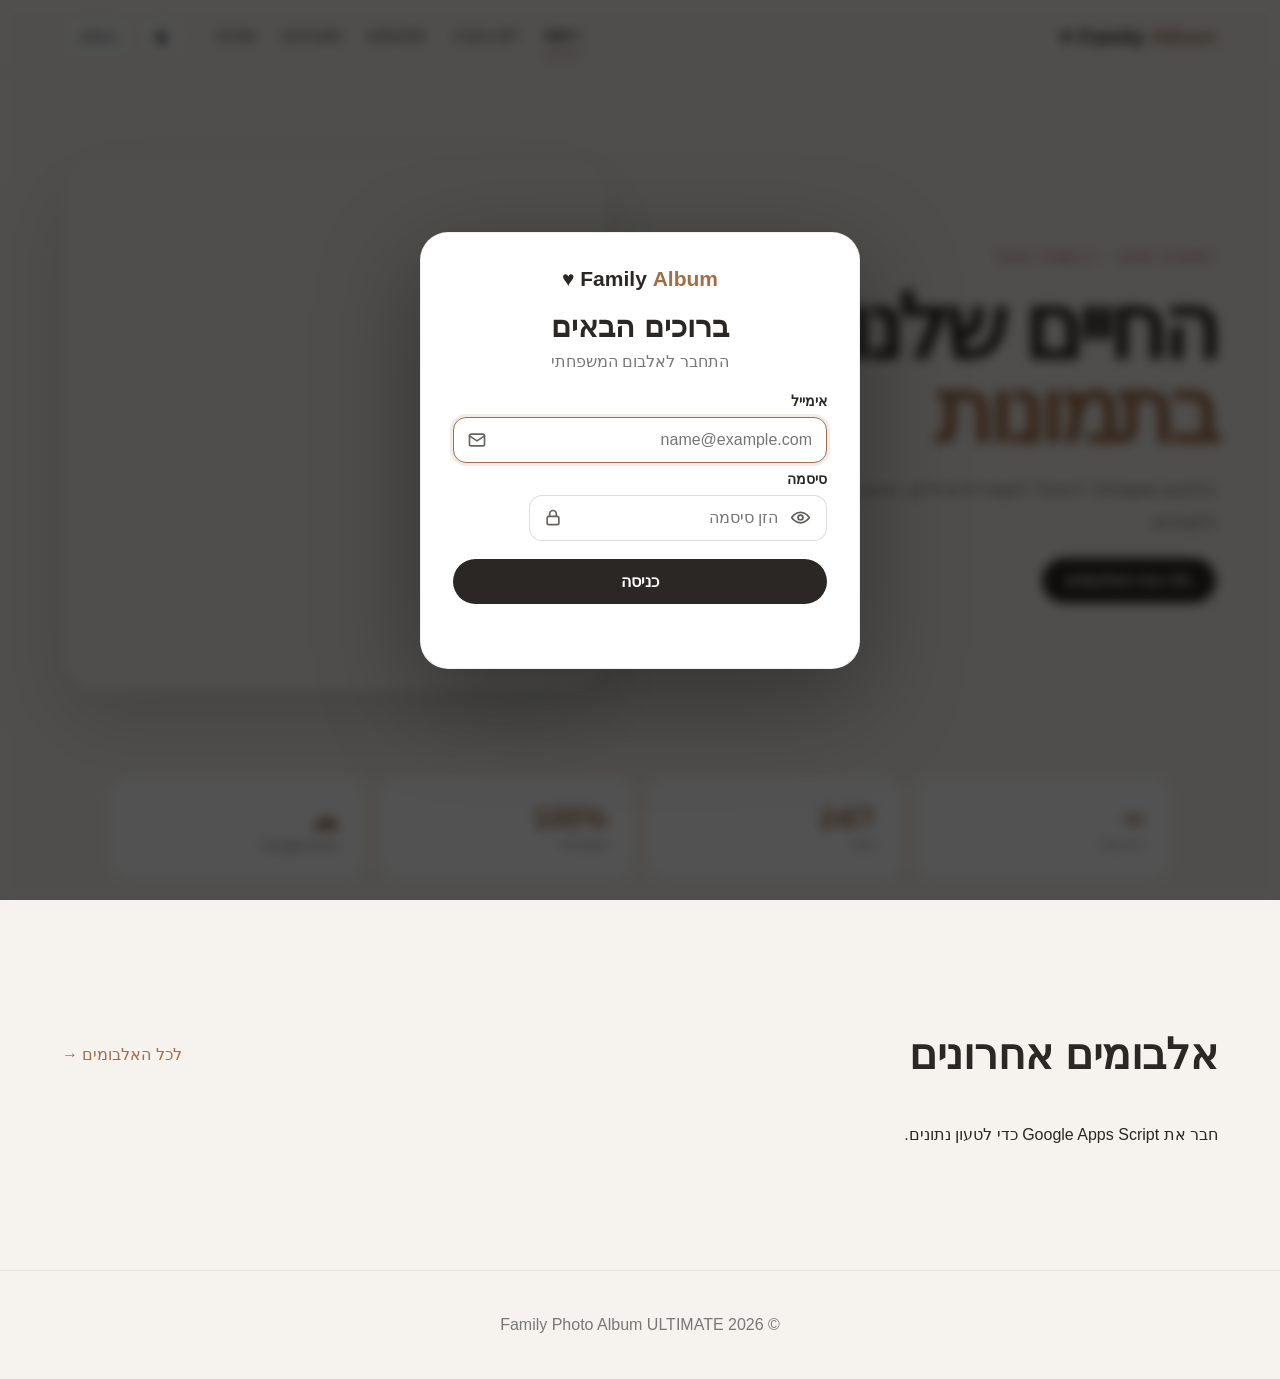
==== about.html @ aa988683 "Initial commit" ====
<!doctype html>
<html lang="he" dir="rtl">

<head>
    <meta charset="utf-8">
    <meta name="viewport" content="width=device-width,initial-scale=1">
    <title>אודות</title>
    <link rel="stylesheet" href="css/main.css">
    <script src="js/config.js"></script>
    <script src="js/utils.js"></script>
    <script src="js/theme.js"></script>
    <link rel="stylesheet" href="css/session-manager.css">
</head>

<body>
    <header class="top"><a class="brand" href="index.html">Family <b>Album</b> ♥</a>
        <nav id="nav"></nav><button onclick="toggleTheme()">◐</button>
    </header>
    <main>
        <section class="about-hero"><span class="eyebrow">OUR STORY</span>
            <h1>הסיפור המשפחתי<br><em>שלנו</em></h1>
            <p>מקום אחד שבו הרגעים הגדולים והקטנים של המשפחה נשמרים, מתעדים את הדרך שלנו ומחזירים אותנו בכל פעם מחדש לרגעים היפים.</p>
        </section>
        <section class="section story">
            <div class="about-image"></div>
            <div>
                <h2>יותר מאלבום תמונות</h2>
                <p>האלבום המשפחתי נולד מתוך רצון פשוט: לשמור את הרגעים שאסור לנו לשכוח.</p>
                <p>חגים, ימי הולדת, טיולים, מפגשים, אירועים ורגעים קטנים מהיום־יום — כולם הופכים לחלק מסיפור אחד גדול.</p>
                <p>עם השנים התמונות מצטברות, הילדים גדלים, המקומות משתנים, אבל הזיכרונות נשארים.</p>
                <blockquote>“תמונה אחת יכולה להחזיר אותנו לרגע שלם.”</blockquote>
            </div>
        </section>
        <section class="section privacy">
            <div class="lock">🔒</div>
           <h2>האלבום המשפחתי הוא פרטי</h2>
            <p>
              התמונות והתכנים מיועדים לבני המשפחה ולמוזמנים בלבד. הפרטיות של בני המשפחה חשובה לנו,
              ולכן הגישה לאלבום יכולה להיות מוגבלת למשתמשים מורשים בלבד.
            </p>
        </div>
        </section>
    </main>
    <footer>© 2026 אלבום תמונות משפחתי</footer>
    <script src="js/layout.js"></script>
    <script>
        mountLayout("about")
    </script>
    <script src="js/session-manager.js"></script>
</body>

</html>
---- css/main.css ----
* {
    box-sizing: border-box
}

html {
    font-family: Segoe UI, Arial, sans-serif;
    background: #f6f3ef;
    color: #2a2724;
    scroll-behavior: smooth
}

body {
    margin: 0;
    min-height: 100vh
}

a {
    text-decoration: none;
    color: inherit
}

button,
input,
textarea,
select {
    font: inherit
}

button {
    cursor: pointer
}

.top {
    height: 74px;
    position: sticky;
    top: 0;
    z-index: 50;
    display: flex;
    align-items: center;
    gap: 30px;
    padding: 0 5%;
    background: #f6f3eff0;
    backdrop-filter: blur(16px);
    border-bottom: 1px solid #00000012
}

.brand {
    font-size: 21px;
    font-weight: 900;
    margin-left: auto
}

.brand b,
em,
.eyebrow,
.heading>a {
    color: #a16e48;
    font-style: normal
}

.top nav {
    display: flex;
    gap: 22px
}

.top nav a {
    padding: 8px 2px
}

.top nav a.active {
    font-weight: 800;
    border-bottom: 2px solid #a16e48
}

.actions {
    display: flex;
    align-items: center;
    gap: 9px
}

.actions button,
.pill {
    border: 1px solid #0002;
    background: #fff9;
    border-radius: 22px;
    padding: 8px 14px
}

.hero {
    max-width: 1200px;
    margin: auto;
    min-height: 78vh;
    padding: 70px 24px;
    display: grid;
    grid-template-columns: 1fr 1fr;
    gap: 70px;
    align-items: center
}

.eyebrow {
    font-size: 12px;
    font-weight: 900;
    letter-spacing: 3px
}

.hero h1,
.about-hero h1 {
    font-size: clamp(52px, 7vw, 94px);
    line-height: .94;
    letter-spacing: -5px;
    margin: 20px 0
}

.hero p {
    font-size: 19px;
    color: #777;
    max-width: 570px;
    line-height: 1.7
}

.btn {
    display: inline-block;
    border: 0;
    border-radius: 30px;
    background: #2a2724;
    color: white;
    padding: 13px 24px;
    font-weight: 800
}

.hero-image,
.about-image {
    border-radius: 34px;
    min-height: 530px;
    background: url('https://images.unsplash.com/photo-1511895426328-dc8714191300?auto=format&fit=crop&w=1200&q=85') center/cover;
    box-shadow: 0 30px 80px #0002
}

.stats {
    max-width: 1100px;
    margin: auto;
    padding: 0 20px 80px;
    display: grid;
    grid-template-columns: repeat(4, 1fr);
    gap: 14px
}

.stats div,
.metric,
.panel {
    background: #fff;
    border: 1px solid #0001;
    border-radius: 22px;
    padding: 25px
}

.stats strong {
    display: block;
    font-size: 29px;
    color: #a16e48
}

.stats small {
    color: #777
}

.section {
    max-width: 1200px;
    margin: auto;
    padding: 70px 22px
}

.heading {
    display: flex;
    align-items: center;
    justify-content: space-between;
    gap: 20px;
    margin-bottom: 30px
}

.heading h1,
.heading h2 {
    margin: 0;
    font-size: 42px
}

.heading p {
    color: #777
}

.search {
    min-width: 260px;
    padding: 13px 16px;
    border: 1px solid #0002;
    border-radius: 15px;
    background: #fff
}

.cards {
    display: grid;
    grid-template-columns: repeat(3, 1fr);
    gap: 20px
}

.card {
    background: #fff;
    border: 1px solid #0001;
    border-radius: 24px;
    overflow: hidden;
    box-shadow: 0 15px 40px #00000010;
    transition: .25s
}

.card:hover {
    transform: translateY(-5px)
}

.cover {
    height: 250px;
    background: center/cover url('https://images.unsplash.com/photo-1472162072942-cd5147eb3902?auto=format&fit=crop&w=1000&q=85')
}

.c1 {
    background-image: url('https://images.unsplash.com/photo-1500534623283-312aade485b7?auto=format&fit=crop&w=1000&q=85')
}

.c2 {
    background-image: url('https://images.unsplash.com/photo-1519167758481-83f550bb49b3?auto=format&fit=crop&w=1000&q=85')
}

.c3 {
    background-image: url('https://images.unsplash.com/photo-1519741497674-611481863552?auto=format&fit=crop&w=1000&q=85')
}

.card-body {
    padding: 17px 20px
}

.card-body h3 {
    margin: 0 0 7px
}

.card-body p {
    margin: 0;
    color: #777
}

.gallery {
    display: grid;
    grid-template-columns: repeat(4, 1fr);
    gap: 13px
}

.gallery figure {
    margin: 0
}

.gallery img {
    width: 100%;
    height: 230px;
    object-fit: cover;
    border-radius: 17px;
    cursor: pointer
}

.gallery figcaption {
    padding: 7px;
    color: #777
}

.viewer {
    display: none;
    position: fixed;
    inset: 0;
    background: #000e;
    z-index: 100;
    align-items: center;
    justify-content: center
}

.viewer.open {
    display: flex
}

.viewer img {
    max-width: 86%;
    max-height: 82%;
    border-radius: 14px
}

.viewer button {
    position: absolute;
    width: 55px;
    height: 55px;
    border: 0;
    border-radius: 50%;
    background: #fff2;
    color: #fff;
    font-size: 38px
}

.viewer #x {
    top: 20px;
    right: 25px
}

.viewer #r {
    right: 25px
}

.viewer #l {
    left: 25px
}

.viewer #caption {
    position: absolute;
    bottom: 25px;
    color: #fff
}

.about-hero {
    text-align: center;
    padding: 130px 20px 90px
}

.about-hero p {
    color: #777;
    font-size: 19px
}

.story {
    display: grid;
    grid-template-columns: 1fr 1fr;
    gap: 60px;
    align-items: center
}

.story p {
    line-height: 1.8;
    color: #666
}

.story blockquote {
    border-right: 4px solid #a16e48;
    padding: 15px 20px;
    background: #faf8f5;
    border-radius: 0 15px 15px 0;
    font-weight: 800
}

.dark .story blockquote {
   color: #a16e48;
   background: #2a2724;
}

.privacy{
  width: 90%;
  margin-top: 10px;  
  background:var(--card);border:1px solid var(--line);border-radius:30px;padding:5px;text-align:center;
  box-shadow:var(--shadow);
}
.privacy h2 {
  color: red;
}
.privacy .lock{font-size:2rem;margin-bottom:10px}
.dark .privacy {background: #2a2724;}

.auth-page {
    min-height: 100vh;
    display: grid;
    place-items: center;
    background: linear-gradient(135deg, #f6f3ef, #e9dfd4)
}

.auth-card {
    width: min(430px, 92vw);
    padding: 38px;
    background: #fff;
    border-radius: 28px;
    box-shadow: 0 30px 90px #0002;
    text-align: center
}

.auth-card form {
    display: grid;
    gap: 13px;
    margin: 25px 0
}

.auth-card input,
.panel input,
.panel textarea,
.panel select {
    width: 100%;
    padding: 13px;
    border: 1px solid #0002;
    border-radius: 13px;
    background: #fff
}

.dashboard-grid {
    display: grid;
    grid-template-columns: repeat(3, 1fr);
    gap: 18px;
    margin-bottom: 30px
}

.metric span {
    font-size: 28px
}

.metric strong {
    display: block;
    font-size: 36px;
    margin: 5px 0
}

.metric small {
    color: #777
}

.panel {
    margin-top: 25px
}

.admin-grid {
    display: grid;
    grid-template-columns: repeat(2, 1fr);
    gap: 20px
}

.panel {
    display: flex;
    flex-direction: column;
    gap: 12px
}

.thumbs {
    display: grid;
    grid-template-columns: repeat(6, 1fr);
    gap: 7px
}

.thumbs img {
    width: 100%;
    height: 70px;
    object-fit: cover;
    border-radius: 8px
}

.manage-row {
    display: flex;
    gap: 8px;
    align-items: center;
    padding: 10px 0;
    border-bottom: 1px solid #0001
}

.manage-row b {
    margin-left: auto
}

.manage-row button {
    border: 1px solid #0002;
    background: #fff;
    border-radius: 10px;
    padding: 7px 10px
}

.toast {
    position: fixed;
    bottom: 20px;
    left: 20px;
    background: #222;
    color: #fff;
    padding: 12px 18px;
    border-radius: 12px;
    display: none;
    z-index: 200
}

.toast.show {
    display: block
}

footer {
    text-align: center;
    padding: 45px;
    color: #777;
    border-top: 1px solid #0001;
    margin-top: 40px
}

.dark {
    background: #171514;
    color: #f3eee9
}

.dark .top {
    background: #171514ee
}

.dark .card,
.dark .stats div,
.dark .metric,
.dark .panel,
.dark .auth-card {
    background: #24211f;
    border-color: #fff1
}

.dark input,
.dark textarea,
.dark select,
.dark .search,
.dark .manage-row button {
    background: #24211f;
    color: #fff
}

.dark .auth-page {
    background: #171514
}

@media(max-width:850px) {
    .top nav {
        display: none
    }

    .hero,
    .story {
        grid-template-columns: 1fr
    }

    .hero-image,
    .about-image {
        min-height: 360px
    }

    .cards {
        grid-template-columns: 1fr 1fr
    }

    .gallery {
        grid-template-columns: 1fr 1fr
    }

    .stats {
        grid-template-columns: 1fr 1fr
    }

    .admin-grid {
        grid-template-columns: 1fr
    }
}

@media(max-width:560px) {

    .cards,
    .gallery {
        grid-template-columns: 1fr
    }

    .dashboard-grid {
        grid-template-columns: 1fr
    }

    .heading {
        align-items: flex-start;
        flex-direction: column
    }

    .heading h1,
    .heading h2 {
        font-size: 34px
    }

    .search {
        width: 100%
    }

    .hero h1,
    .about-hero h1 {
        letter-spacing: -2px
    }

    .top {
        padding: 0 18px
    }
}

.photo-wrap {
    position: relative;
    overflow: hidden;
    border-radius: 16px
}

.photo-wrap img {
    display: block;
    width: 100%
}

.favorite-btn {
    position: absolute;
    top: 10px;
    right: 10px;
    width: 42px;
    height: 42px;
    border: 0;
    border-radius: 50%;
    background: rgba(255, 255, 255, .9);
    font-size: 25px;
    cursor: pointer;
    box-shadow: 0 4px 14px rgba(0, 0, 0, .18)
}

.favorite-btn.active {
    background: #fff
}

.photo-card figcaption {
    display: flex;
    flex-direction: column;
    gap: 4px;
    padding-top: 8px
}

.photo-card figcaption small {
    opacity: .7
}

.panel input,
.panel select {
    display: block;
    width: 100%;
    margin: 8px 0;
    box-sizing: border-box
}

.viewer #caption {
    display: flex;
    flex-direction: column;
    gap: 5px
}

.hint {
    opacity: .7;
    font-size: .9rem
}

.photo-meta-row {
    display: grid;
    grid-template-columns: 1.2fr 1fr .7fr 1.2fr;
    gap: 8px;
    align-items: center;
    margin: 8px 0;
    padding: 10px;
    border: 1px solid rgba(127, 127, 127, .2);
    border-radius: 12px
}

.photo-meta-row input {
    margin: 0 !important
}

.meta-file {
    overflow: hidden;
    text-overflow: ellipsis;
    white-space: nowrap
}

@media(max-width:800px) {
    .photo-meta-row {
        grid-template-columns: 1fr
    }

    .meta-file {
        white-space: normal
    }
}


/* V3.1 responsive navigation */
.menu-toggle {
    display: none;
    border: 1px solid #0002;
    background: #fff9;
    border-radius: 12px;
    width: 44px;
    height: 42px;
    font-size: 24px;
    line-height: 1;
    align-items: center;
    justify-content: center;
    flex: 0 0 auto
}

.menu-toggle.open {
    font-size: 30px
}

@media(max-width:850px) {
    .top {
        position: sticky;
        top: 0;
        z-index: 500;
        min-height: 66px;
        height: auto;
        gap: 12px;
        padding: 10px 18px;
        flex-wrap: nowrap
    }

    .menu-toggle {
        display: inline-flex;
        order: 0
    }

    .brand {
        order: 1;
        margin-left: 0;
        margin-right: auto;
        white-space: nowrap
    }

    .actions {
        order: 2
    }

    .top nav {
        display: none;
        position: absolute;
        top: 100%;
        right: 12px;
        left: 12px;
        z-index: 600;
        flex-direction: column;
        gap: 0;
        padding: 8px;
        background: #fff;
        border: 1px solid #0002;
        border-radius: 16px;
        box-shadow: 0 18px 45px #0003
    }

    .top nav.mobile-open {
        display: flex
    }

    .top nav a {
        padding: 13px 16px;
        border-bottom: 1px solid #0001
    }

    .top nav a:last-child {
        border-bottom: 0
    }

    .top nav a.active {
        border-bottom: 1px solid #0001;
        background: #f6f3ef;
        font-weight: 800
    }

    .dark .top nav {
        background: #24211f;
        border-color: #fff2
    }

    .dark .top nav a {
        border-color: #fff1
    }

    .dark .top nav a.active {
        background: #302b28
    }
}

/* Favorite button must not trigger the image viewer */
.favorite-btn {
    z-index: 3;
    touch-action: manipulation
}

.photo-wrap img {
    position: relative;
    z-index: 1
}

.photo-tools {
    display: flex;
    gap: 10px;
    align-items: center;
    flex-wrap: wrap;
    margin: 18px 0 24px;
    padding: 14px;
    border: 1px solid var(--line, #ddd);
    border-radius: 16px;
    background: var(--card, #fff)
}

.photo-tools input,
.photo-tools select {
    min-height: 42px;
    padding: 0 12px;
    border: 1px solid var(--line, #ddd);
    border-radius: 10px;
    background: inherit;
    color: inherit
}

.photo-tools input[type=search] {
    min-width: 220px
}

.photo-tools input[type=number] {
    width: 120px
}

.photo-tools .hint {
    margin-inline-start: auto
}

@media(max-width:600px) {
    .photo-tools {
        align-items: stretch
    }

    .photo-tools input,
    .photo-tools select,
    .photo-tools button {
        width: 100%
    }

    .photo-tools .hint {
        margin-inline-start: 0;
        text-align: center
    }
}

.perm-check {
    display: flex;
    align-items: center;
    gap: 10px;
    padding: 10px 12px;
    border: 1px solid #0001;
    border-radius: 12px;
    background: #fafafa
}

.perm-check input {
    width: auto !important;
    margin: 0 !important
}

.dark .perm-check {
    background: #302b28;
    border-color: #fff1
}

.delete-photo-btn {
    position: absolute;
    top: 10px;
    left: 10px;
    width: 42px;
    height: 42px;
    border: 0;
    border-radius: 50%;
    background: rgba(255, 255, 255, .92);
    font-size: 18px;
    cursor: pointer;
    box-shadow: 0 4px 14px rgba(0, 0, 0, .18);
    z-index: 3
}

.delete-photo-btn:hover {
    transform: scale(1.05)
}

.trash-actions {
    display: flex;
    gap: 8px;
    flex-wrap: wrap;
    margin-top: 8px
}

.danger-btn {
    border: 0;
    border-radius: 30px;
    background: #8b2d2d;
    color: #fff;
    padding: 10px 15px;
    font-weight: 800;
    cursor: pointer
}

.trash-actions .btn {
    padding: 10px 15px
}

/* V3.5.1 — Dark mode search/filter controls */
.photo-tools {
    --tools-bg: #fff;
    --tools-line: #d8d2cc;
    --tools-text: #2a2724;
    --tools-placeholder: #777;
    --tools-focus: #a16e48;
    background: var(--tools-bg);
    border-color: var(--tools-line);
    color: var(--tools-text)
}

.photo-tools input,
.photo-tools select {
    background: var(--tools-bg) !important;
    color: var(--tools-text) !important;
    border-color: var(--tools-line) !important;
    outline: none;
    appearance: auto
}

.photo-tools input::placeholder {
    color: var(--tools-placeholder);
    opacity: 1
}

.photo-tools input:focus,
.photo-tools select:focus {
    border-color: var(--tools-focus) !important;
    box-shadow: 0 0 0 3px rgba(161, 110, 72, .16)
}

.photo-tools select option {
    background: var(--tools-bg);
    color: var(--tools-text)
}

.photo-tools .pill {
    background: var(--tools-bg);
    color: var(--tools-text);
    border-color: var(--tools-line)
}

.dark .photo-tools {
    --tools-bg: #24211f;
    --tools-line: #514a45;
    --tools-text: #f3eee9;
    --tools-placeholder: #aaa19a;
    --tools-focus: #c7956d
}

.dark .photo-tools input,
.dark .photo-tools select {
    background: #24211f !important;
    color: #f3eee9 !important;
    border-color: #514a45 !important;
    color-scheme: dark
}

.dark .photo-tools input::placeholder {
    color: #aaa19a !important
}

.dark .photo-tools select option {
    background: #24211f;
    color: #f3eee9
}

.dark .photo-tools .pill {
    background: #24211f;
    color: #f3eee9;
    border-color: #514a45
}

.load-error {
    padding: 30px;
    border: 1px solid #c99;
    border-radius: 18px;
    background: #fff5;
    text-align: center
}

.load-error strong {
    font-size: 20px
}

.load-error p {
    color: #b33;
    margin: 10px 0 18px
}

.dark .load-error {
    background: #24211f;
    border-color: #a66
}


/* V3.5.3 — Home Login Modal */
.login-open {
    cursor: pointer;
    color: inherit
}

body.modal-open {
    overflow: hidden
}

.login-modal {
    display: none;
    position: fixed;
    inset: 0;
    z-index: 2000;
    align-items: center;
    justify-content: center;
    padding: 20px
}

.login-modal.open {
    display: flex
}

.login-backdrop {
    position: absolute;
    inset: 0;
    background: rgba(0, 0, 0, .68);
    backdrop-filter: blur(6px)
}

.login-modal-card {
    position: relative;
    z-index: 1;
    width: min(440px, 100%);
    padding: 34px 32px 28px;
    background: #fff;
    border: 1px solid #0001;
    border-radius: 28px;
    box-shadow: 0 30px 100px rgba(0, 0, 0, .35);
    text-align: right;
    animation: loginModalIn .2s ease-out
}

.login-modal-brand {
    text-align: center;
    font-size: 21px;
    font-weight: 900;
    margin-bottom: 18px
}

.login-modal-brand b {
    color: #a16e48
}

.login-modal-card h2 {
    text-align: center;
    font-size: 30px;
    margin: 5px 0 8px
}

.login-modal-card>p {
    text-align: center;
    color: #777;
    margin: 0 0 22px
}

.login-modal-card form {
    display: grid;
    gap: 8px
}

.login-modal-card label {
    font-size: 14px;
    font-weight: 700
}

.login-modal-card input {
    width: 100%;
    padding: 13px 14px;
    border: 1px solid #0002;
    border-radius: 13px;
    background: #fff;
    color: inherit;
    outline: none
}

.login-modal-card input:focus {
    border-color: #a16e48;
    box-shadow: 0 0 0 3px rgba(161, 110, 72, .13)
}

.password-field {
    position: relative;
    display: flex;
    align-items: center
}

.password-field input {
    padding-left: 68px
}

.password-toggle {
    position: absolute;
    left: 7px;
    top: 50%;
    transform: translateY(-50%);
    border: 0;
    background: transparent;
    color: #a16e48;
    font-weight: 800;
    padding: 7px 8px;
    border-radius: 8px
}

.password-toggle:hover {
    background: #a16e4812
}

.login-submit {
    width: 100%;
    margin-top: 10px
}

.login-submit:disabled {
    opacity: .6;
    cursor: wait
}

.login-close {
    position: absolute;
    top: 12px;
    right: 14px;
    width: 40px;
    height: 40px;
    border: 0;
    border-radius: 50%;
    background: transparent;
    font-size: 30px;
    line-height: 1;
    color: #777
}

.login-close:hover {
    background: #0000000a;
    color: inherit
}

.login-message {
    min-height: 24px;
    text-align: center;
    margin-top: 12px;
    font-weight: 700
}

.login-message.error {
    color: #b42318
}

.login-message.success {
    color: #16834b
}

.modal-full-login {
    display: block;
    text-align: center;
    margin-top: 12px;
    font-size: 13px;
    color: #a16e48
}

@keyframes loginModalIn {
    from {
        opacity: 0;
        transform: translateY(10px) scale(.98)
    }

    to {
        opacity: 1;
        transform: none
    }
}

.dark .login-modal-card {
    background: #24211f;
    border-color: #fff1;
    color: #f3eee9
}

.dark .login-modal-card input {
    background: #171514;
    color: #fff;
    border-color: #fff2
}

.dark .login-close {
    color: #aaa
}

.dark .password-toggle {
    color: #d29a6d
}

.dark .modal-full-login {
    color: #d29a6d
}

.dark .login-open {
    background: #24211f;
    color: #f3eee9;
    border-color: #fff2
}

@media(max-width:560px) {
    .login-modal {
        padding: 12px
    }

    .login-modal-card {
        padding: 30px 20px 22px;
        border-radius: 22px
    }
}


/* Dashboard direct navigation */
.metric-link {
    display: block;
    color: inherit;
    text-decoration: none;
    cursor: pointer;
    transition: transform .18s ease, box-shadow .18s ease
}

.metric-link:hover {
    transform: translateY(-3px);
    box-shadow: 0 12px 30px rgba(0, 0, 0, .10)
}

.metric-action {
    display: block;
    margin-top: 12px;
    font-size: .9rem;
    opacity: .8
}

.dashboard-actions {
    display: grid;
    grid-template-columns: repeat(3, 1fr);
    gap: 14px;
    margin: 0 0 30px
}

.dashboard-action {
    display: flex;
    align-items: center;
    gap: 12px;
    padding: 16px 18px;
    border: 1px solid #0002;
    border-radius: 16px;
    background: var(--card, #fff);
    color: inherit;
    text-decoration: none;
    box-shadow: 0 5px 18px rgba(0, 0, 0, .05);
    transition: transform .18s ease, box-shadow .18s ease
}

.dashboard-action:hover {
    transform: translateY(-2px);
    box-shadow: 0 10px 25px rgba(0, 0, 0, .09)
}

.dashboard-action>span {
    font-size: 28px
}

.dashboard-action div {
    display: flex;
    flex-direction: column;
    gap: 3px;
    flex: 1
}

.dashboard-action small {
    opacity: .7
}

.panel-heading-row {
    display: flex;
    align-items: center;
    justify-content: space-between;
    gap: 15px
}

.dashboard-album-card {
    cursor: pointer
}

.dark .dashboard-action {
    background: #24211f;
    border-color: #fff1
}

@media(max-width:850px) {
    .dashboard-actions {
        grid-template-columns: 1fr
    }

    .panel-heading-row {
        align-items: flex-start;
        flex-direction: column
    }
}
---- css/session-manager.css ----
* {
    box-sizing: border-box
}

html {
    font-family: Segoe UI, Arial, sans-serif;
    background: #f6f3ef;
    color: #2a2724;
    scroll-behavior: smooth
}

body {
    margin: 0;
    min-height: 100vh
}

a {
    text-decoration: none;
    color: inherit
}

button,
input,
textarea,
select {
    font: inherit
}

button {
    cursor: pointer
}

.top {
    height: 74px;
    position: sticky;
    top: 0;
    z-index: 50;
    display: flex;
    align-items: center;
    gap: 30px;
    padding: 0 5%;
    background: #f6f3eff0;
    backdrop-filter: blur(16px);
    border-bottom: 1px solid #00000012
}

.brand {
    font-size: 21px;
    font-weight: 900;
    margin-left: auto
}

.brand b,
em,
.eyebrow,
.heading>a {
    color: #a16e48;
    font-style: normal
}

.top nav {
    display: flex;
    gap: 22px
}

.top nav a {
    padding: 8px 2px
}

.top nav a.active {
    font-weight: 800;
    border-bottom: 2px solid #a16e48
}

.actions {
    display: flex;
    align-items: center;
    gap: 9px
}

.actions button,
.pill {
    border: 1px solid #0002;
    background: #fff9;
    border-radius: 22px;
    padding: 8px 14px
}

.hero {
    max-width: 1200px;
    margin: auto;
    min-height: 78vh;
    padding: 70px 24px;
    display: grid;
    grid-template-columns: 1fr 1fr;
    gap: 70px;
    align-items: center
}

.eyebrow {
    font-size: 12px;
    font-weight: 900;
    letter-spacing: 3px
}

.hero h1,
.about-hero h1 {
    font-size: clamp(52px, 7vw, 94px);
    line-height: .94;
    letter-spacing: -5px;
    margin: 20px 0
}

.hero p {
    font-size: 19px;
    color: #777;
    max-width: 570px;
    line-height: 1.7
}

.btn {
    display: inline-block;
    border: 0;
    border-radius: 30px;
    background: #2a2724;
    color: white;
    padding: 13px 24px;
    font-weight: 800
}

.hero-image,
.about-image {
    border-radius: 34px;
    min-height: 530px;
    background: url('https://images.unsplash.com/photo-1511895426328-dc8714191300?auto=format&fit=crop&w=1200&q=85') center/cover;
    box-shadow: 0 30px 80px #0002
}

.stats {
    max-width: 1100px;
    margin: auto;
    padding: 0 20px 80px;
    display: grid;
    grid-template-columns: repeat(4, 1fr);
    gap: 14px
}

.stats div,
.metric,
.panel {
    background: #fff;
    border: 1px solid #0001;
    border-radius: 22px;
    padding: 25px
}

.stats strong {
    display: block;
    font-size: 29px;
    color: #a16e48
}

.stats small {
    color: #777
}

.section {
    max-width: 1200px;
    margin: auto;
    padding: 70px 22px
}

.heading {
    display: flex;
    align-items: center;
    justify-content: space-between;
    gap: 20px;
    margin-bottom: 30px
}

.heading h1,
.heading h2 {
    margin: 0;
    font-size: 42px
}

.heading p {
    color: #777
}

.search {
    min-width: 260px;
    padding: 13px 16px;
    border: 1px solid #0002;
    border-radius: 15px;
    background: #fff
}

.cards {
    display: grid;
    grid-template-columns: repeat(3, 1fr);
    gap: 20px
}

.card {
    background: #fff;
    border: 1px solid #0001;
    border-radius: 24px;
    overflow: hidden;
    box-shadow: 0 15px 40px #00000010;
    transition: .25s
}

.card:hover {
    transform: translateY(-5px)
}

.cover {
    height: 250px;
    background: center/cover url('https://images.unsplash.com/photo-1472162072942-cd5147eb3902?auto=format&fit=crop&w=1000&q=85')
}

.c1 {
    background-image: url('https://images.unsplash.com/photo-1500534623283-312aade485b7?auto=format&fit=crop&w=1000&q=85')
}

.c2 {
    background-image: url('https://images.unsplash.com/photo-1519167758481-83f550bb49b3?auto=format&fit=crop&w=1000&q=85')
}

.c3 {
    background-image: url('https://images.unsplash.com/photo-1519741497674-611481863552?auto=format&fit=crop&w=1000&q=85')
}

.card-body {
    padding: 17px 20px
}

.card-body h3 {
    margin: 0 0 7px
}

.card-body p {
    margin: 0;
    color: #777
}

.gallery {
    display: grid;
    grid-template-columns: repeat(4, 1fr);
    gap: 13px
}

.gallery figure {
    margin: 0
}

.gallery img {
    width: 100%;
    height: 230px;
    object-fit: cover;
    border-radius: 17px;
    cursor: pointer
}

.gallery figcaption {
    padding: 7px;
    color: #777
}

.viewer {
    display: none;
    position: fixed;
    inset: 0;
    background: #000e;
    z-index: 100;
    align-items: center;
    justify-content: center
}

.viewer.open {
    display: flex
}

.viewer img {
    max-width: 86%;
    max-height: 82%;
    border-radius: 14px
}

.viewer button {
    position: absolute;
    width: 55px;
    height: 55px;
    border: 0;
    border-radius: 50%;
    background: #fff2;
    color: #fff;
    font-size: 38px
}

.viewer #x {
    top: 20px;
    right: 25px
}

.viewer #r {
    right: 25px
}

.viewer #l {
    left: 25px
}

.viewer #caption {
    position: absolute;
    bottom: 25px;
    color: #fff
}

.about-hero {
    text-align: center;
    padding: 130px 20px 90px
}

.about-hero p {
    color: #777;
    font-size: 19px
}

.story {
    display: grid;
    grid-template-columns: 1fr 1fr;
    gap: 60px;
    align-items: center
}

.story p {
    line-height: 1.8;
    color: #666
}

.story blockquote {
    border-right: 4px solid #a16e48;
    padding: 15px 20px;
    background: #faf8f5;
    border-radius: 0 15px 15px 0;
    font-weight: 800
}

.auth-page {
    min-height: 100vh;
    display: grid;
    place-items: center;
    background: linear-gradient(135deg, #f6f3ef, #e9dfd4)
}

.auth-card {
    width: min(430px, 92vw);
    padding: 38px;
    background: #fff;
    border-radius: 28px;
    box-shadow: 0 30px 90px #0002;
    text-align: center
}

.auth-card form {
    display: grid;
    gap: 13px;
    margin: 25px 0
}

.auth-card input,
.panel input,
.panel textarea,
.panel select {
    width: 100%;
    padding: 13px;
    border: 1px solid #0002;
    border-radius: 13px;
    background: #fff
}

.dashboard-grid {
    display: grid;
    grid-template-columns: repeat(3, 1fr);
    gap: 18px;
    margin-bottom: 30px
}

.metric span {
    font-size: 28px
}

.metric strong {
    display: block;
    font-size: 36px;
    margin: 5px 0
}

.metric small {
    color: #777
}

.panel {
    margin-top: 25px
}

.admin-grid {
    display: grid;
    grid-template-columns: repeat(2, 1fr);
    gap: 20px
}

.panel {
    display: flex;
    flex-direction: column;
    gap: 12px
}

.thumbs {
    display: grid;
    grid-template-columns: repeat(6, 1fr);
    gap: 7px
}

.thumbs img {
    width: 100%;
    height: 70px;
    object-fit: cover;
    border-radius: 8px
}

.manage-row {
    display: flex;
    gap: 8px;
    align-items: center;
    padding: 10px 0;
    border-bottom: 1px solid #0001
}

.manage-row b {
    margin-left: auto
}

.manage-row button {
    border: 1px solid #0002;
    background: #fff;
    border-radius: 10px;
    padding: 7px 10px
}

.toast {
    position: fixed;
    bottom: 20px;
    left: 20px;
    background: #222;
    color: #fff;
    padding: 12px 18px;
    border-radius: 12px;
    display: none;
    z-index: 200
}

.toast.show {
    display: block
}

footer {
    text-align: center;
    padding: 45px;
    color: #777;
    border-top: 1px solid #0001;
    margin-top: 40px
}

.dark {
    background: #171514;
    color: #f3eee9
}

.dark .top {
    background: #171514ee
}

.dark .card,
.dark .stats div,
.dark .metric,
.dark .panel,
.dark .auth-card {
    background: #24211f;
    border-color: #fff1
}

.dark input,
.dark textarea,
.dark select,
.dark .search,
.dark .manage-row button {
    background: #24211f;
    color: #fff
}

.dark .auth-page {
    background: #171514
}

@media(max-width:850px) {
    .top nav {
        display: none
    }

    .hero,
    .story {
        grid-template-columns: 1fr
    }

    .hero-image,
    .about-image {
        min-height: 360px
    }

    .cards {
        grid-template-columns: 1fr 1fr
    }

    .gallery {
        grid-template-columns: 1fr 1fr
    }

    .stats {
        grid-template-columns: 1fr 1fr
    }

    .admin-grid {
        grid-template-columns: 1fr
    }
}

@media(max-width:560px) {

    .cards,
    .gallery {
        grid-template-columns: 1fr
    }

    .dashboard-grid {
        grid-template-columns: 1fr
    }

    .heading {
        align-items: flex-start;
        flex-direction: column
    }

    .heading h1,
    .heading h2 {
        font-size: 34px
    }

    .search {
        width: 100%
    }

    .hero h1,
    .about-hero h1 {
        letter-spacing: -2px
    }

    .top {
        padding: 0 18px
    }
}

.photo-wrap {
    position: relative;
    overflow: hidden;
    border-radius: 16px
}

.photo-wrap img {
    display: block;
    width: 100%
}

.favorite-btn {
    position: absolute;
    top: 10px;
    right: 10px;
    width: 42px;
    height: 42px;
    border: 0;
    border-radius: 50%;
    background: rgba(255, 255, 255, .9);
    font-size: 25px;
    cursor: pointer;
    box-shadow: 0 4px 14px rgba(0, 0, 0, .18)
}

.favorite-btn.active {
    background: #fff
}

.photo-card figcaption {
    display: flex;
    flex-direction: column;
    gap: 4px;
    padding-top: 8px
}

.photo-card figcaption small {
    opacity: .7
}

.panel input,
.panel select {
    display: block;
    width: 100%;
    margin: 8px 0;
    box-sizing: border-box
}

.viewer #caption {
    display: flex;
    flex-direction: column;
    gap: 5px
}

.hint {
    opacity: .7;
    font-size: .9rem
}

.photo-meta-row {
    display: grid;
    grid-template-columns: 1.2fr 1fr .7fr 1.2fr;
    gap: 8px;
    align-items: center;
    margin: 8px 0;
    padding: 10px;
    border: 1px solid rgba(127, 127, 127, .2);
    border-radius: 12px
}

.photo-meta-row input {
    margin: 0 !important
}

.meta-file {
    overflow: hidden;
    text-overflow: ellipsis;
    white-space: nowrap
}

@media(max-width:800px) {
    .photo-meta-row {
        grid-template-columns: 1fr
    }

    .meta-file {
        white-space: normal
    }
}


/* V3.1 responsive navigation */
.menu-toggle {
    display: none;
    border: 1px solid #0002;
    background: #fff9;
    border-radius: 12px;
    width: 44px;
    height: 42px;
    font-size: 24px;
    line-height: 1;
    align-items: center;
    justify-content: center;
    flex: 0 0 auto
}

.menu-toggle.open {
    font-size: 30px
}

@media(max-width:850px) {
    .top {
        position: sticky;
        top: 0;
        z-index: 500;
        min-height: 66px;
        height: auto;
        gap: 12px;
        padding: 10px 18px;
        flex-wrap: nowrap
    }

    .menu-toggle {
        display: inline-flex;
        order: 0
    }

    .brand {
        order: 1;
        margin-left: 0;
        margin-right: auto;
        white-space: nowrap
    }

    .actions {
        order: 2
    }

    .top nav {
        display: none;
        position: absolute;
        top: 100%;
        right: 12px;
        left: 12px;
        z-index: 600;
        flex-direction: column;
        gap: 0;
        padding: 8px;
        background: #fff;
        border: 1px solid #0002;
        border-radius: 16px;
        box-shadow: 0 18px 45px #0003
    }

    .top nav.mobile-open {
        display: flex
    }

    .top nav a {
        padding: 13px 16px;
        border-bottom: 1px solid #0001
    }

    .top nav a:last-child {
        border-bottom: 0
    }

    .top nav a.active {
        border-bottom: 1px solid #0001;
        background: #f6f3ef;
        font-weight: 800
    }

    .dark .top nav {
        background: #24211f;
        border-color: #fff2
    }

    .dark .top nav a {
        border-color: #fff1
    }

    .dark .top nav a.active {
        background: #302b28
    }
}

/* Favorite button must not trigger the image viewer */
.favorite-btn {
    z-index: 3;
    touch-action: manipulation
}

.photo-wrap img {
    position: relative;
    z-index: 1
}

.photo-tools {
    display: flex;
    gap: 10px;
    align-items: center;
    flex-wrap: wrap;
    margin: 18px 0 24px;
    padding: 14px;
    border: 1px solid var(--line, #ddd);
    border-radius: 16px;
    background: var(--card, #fff)
}

.photo-tools input,
.photo-tools select {
    min-height: 42px;
    padding: 0 12px;
    border: 1px solid var(--line, #ddd);
    border-radius: 10px;
    background: inherit;
    color: inherit
}

.photo-tools input[type=search] {
    min-width: 220px
}

.photo-tools input[type=number] {
    width: 120px
}

.photo-tools .hint {
    margin-inline-start: auto
}

@media(max-width:600px) {
    .photo-tools {
        align-items: stretch
    }

    .photo-tools input,
    .photo-tools select,
    .photo-tools button {
        width: 100%
    }

    .photo-tools .hint {
        margin-inline-start: 0;
        text-align: center
    }
}

.perm-check {
    display: flex;
    align-items: center;
    gap: 10px;
    padding: 10px 12px;
    border: 1px solid #0001;
    border-radius: 12px;
    background: #fafafa
}

.perm-check input {
    width: auto !important;
    margin: 0 !important
}

.dark .perm-check {
    background: #302b28;
    border-color: #fff1
}

.delete-photo-btn {
    position: absolute;
    top: 10px;
    left: 10px;
    width: 42px;
    height: 42px;
    border: 0;
    border-radius: 50%;
    background: rgba(255, 255, 255, .92);
    font-size: 18px;
    cursor: pointer;
    box-shadow: 0 4px 14px rgba(0, 0, 0, .18);
    z-index: 3
}

.delete-photo-btn:hover {
    transform: scale(1.05)
}

.trash-actions {
    display: flex;
    gap: 8px;
    flex-wrap: wrap;
    margin-top: 8px
}

.danger-btn {
    border: 0;
    border-radius: 30px;
    background: #8b2d2d;
    color: #fff;
    padding: 10px 15px;
    font-weight: 800;
    cursor: pointer
}

.trash-actions .btn {
    padding: 10px 15px
}

/* V3.5.1 — Dark mode search/filter controls */
.photo-tools {
    --tools-bg: #fff;
    --tools-line: #d8d2cc;
    --tools-text: #2a2724;
    --tools-placeholder: #777;
    --tools-focus: #a16e48;
    background: var(--tools-bg);
    border-color: var(--tools-line);
    color: var(--tools-text)
}

.photo-tools input,
.photo-tools select {
    background: var(--tools-bg) !important;
    color: var(--tools-text) !important;
    border-color: var(--tools-line) !important;
    outline: none;
    appearance: auto
}

.photo-tools input::placeholder {
    color: var(--tools-placeholder);
    opacity: 1
}

.photo-tools input:focus,
.photo-tools select:focus {
    border-color: var(--tools-focus) !important;
    box-shadow: 0 0 0 3px rgba(161, 110, 72, .16)
}

.photo-tools select option {
    background: var(--tools-bg);
    color: var(--tools-text)
}

.photo-tools .pill {
    background: var(--tools-bg);
    color: var(--tools-text);
    border-color: var(--tools-line)
}

.dark .photo-tools {
    --tools-bg: #24211f;
    --tools-line: #514a45;
    --tools-text: #f3eee9;
    --tools-placeholder: #aaa19a;
    --tools-focus: #c7956d
}

.dark .photo-tools input,
.dark .photo-tools select {
    background: #24211f !important;
    color: #f3eee9 !important;
    border-color: #514a45 !important;
    color-scheme: dark
}

.dark .photo-tools input::placeholder {
    color: #aaa19a !important
}

.dark .photo-tools select option {
    background: #24211f;
    color: #f3eee9
}

.dark .photo-tools .pill {
    background: #24211f;
    color: #f3eee9;
    border-color: #514a45
}

.load-error {
    padding: 30px;
    border: 1px solid #c99;
    border-radius: 18px;
    background: #fff5;
    text-align: center
}

.load-error strong {
    font-size: 20px
}

.load-error p {
    color: #b33;
    margin: 10px 0 18px
}

.dark .load-error {
    background: #24211f;
    border-color: #a66
}


/* V3.5.3 — Home Login Modal */
.login-open {
    cursor: pointer;
    color: inherit
}

body.modal-open {
    overflow: hidden
}

.login-modal {
    display: none;
    position: fixed;
    inset: 0;
    z-index: 2000;
    align-items: center;
    justify-content: center;
    padding: 20px
}

.login-modal.open {
    display: flex
}

.login-backdrop {
    position: absolute;
    inset: 0;
    background: rgba(0, 0, 0, .68);
    backdrop-filter: blur(6px)
}

.login-modal-card {
    position: relative;
    z-index: 1;
    width: min(440px, 100%);
    padding: 34px 32px 28px;
    background: #fff;
    border: 1px solid #0001;
    border-radius: 28px;
    box-shadow: 0 30px 100px rgba(0, 0, 0, .35);
    text-align: right;
    animation: loginModalIn .2s ease-out
}

.login-modal-brand {
    text-align: center;
    font-size: 21px;
    font-weight: 900;
    margin-bottom: 18px
}

.login-modal-brand b {
    color: #a16e48
}

.login-modal-card h2 {
    text-align: center;
    font-size: 30px;
    margin: 5px 0 8px
}

.login-modal-card>p {
    text-align: center;
    color: #777;
    margin: 0 0 22px
}

.login-modal-card form {
    display: grid;
    gap: 8px
}

.login-modal-card label {
    font-size: 14px;
    font-weight: 700
}

.login-modal-card input {
    width: 100%;
    padding: 13px 14px;
    border: 1px solid #0002;
    border-radius: 13px;
    background: #fff;
    color: inherit;
    outline: none
}

.login-modal-card input:focus {
    border-color: #a16e48;
    box-shadow: 0 0 0 3px rgba(161, 110, 72, .13)
}

.password-field {
    position: relative;
    display: flex;
    align-items: center
}

.password-field input {
    padding-left: 68px
}

.password-toggle {
    position: absolute;
    left: 7px;
    top: 50%;
    transform: translateY(-50%);
    border: 0;
    background: transparent;
    color: #a16e48;
    font-weight: 800;
    padding: 7px 8px;
    border-radius: 8px
}

.password-toggle:hover {
    background: #a16e4812
}

.login-submit {
    width: 100%;
    margin-top: 10px
}

.login-submit:disabled {
    opacity: .6;
    cursor: wait
}

.login-close {
    position: absolute;
    top: 12px;
    right: 14px;
    width: 40px;
    height: 40px;
    border: 0;
    border-radius: 50%;
    background: transparent;
    font-size: 30px;
    line-height: 1;
    color: #777
}

.login-close:hover {
    background: #0000000a;
    color: inherit
}

.login-message {
    min-height: 24px;
    text-align: center;
    margin-top: 12px;
    font-weight: 700
}

.login-message.error {
    color: #b42318
}

.login-message.success {
    color: #16834b
}

.modal-full-login {
    display: block;
    text-align: center;
    margin-top: 12px;
    font-size: 13px;
    color: #a16e48
}

@keyframes loginModalIn {
    from {
        opacity: 0;
        transform: translateY(10px) scale(.98)
    }

    to {
        opacity: 1;
        transform: none
    }
}

.dark .login-modal-card {
    background: #24211f;
    border-color: #fff1;
    color: #f3eee9
}

.dark .login-modal-card input {
    background: #171514;
    color: #fff;
    border-color: #fff2
}

.dark .login-close {
    color: #aaa
}

.dark .password-toggle {
    color: #d29a6d
}

.dark .modal-full-login {
    color: #d29a6d
}

.dark .login-open {
    background: #24211f;
    color: #f3eee9;
    border-color: #fff2
}

@media(max-width:560px) {
    .login-modal {
        padding: 12px
    }

    .login-modal-card {
        padding: 30px 20px 22px;
        border-radius: 22px
    }
}


/* Dashboard direct navigation */
.metric-link {
    display: block;
    color: inherit;
    text-decoration: none;
    cursor: pointer;
    transition: transform .18s ease, box-shadow .18s ease
}

.metric-link:hover {
    transform: translateY(-3px);
    box-shadow: 0 12px 30px rgba(0, 0, 0, .10)
}

.metric-action {
    display: block;
    margin-top: 12px;
    font-size: .9rem;
    opacity: .8
}

.dashboard-actions {
    display: grid;
    grid-template-columns: repeat(3, 1fr);
    gap: 14px;
    margin: 0 0 30px
}

.dashboard-action {
    display: flex;
    align-items: center;
    gap: 12px;
    padding: 16px 18px;
    border: 1px solid #0002;
    border-radius: 16px;
    background: var(--card, #fff);
    color: inherit;
    text-decoration: none;
    box-shadow: 0 5px 18px rgba(0, 0, 0, .05);
    transition: transform .18s ease, box-shadow .18s ease
}

.dashboard-action:hover {
    transform: translateY(-2px);
    box-shadow: 0 10px 25px rgba(0, 0, 0, .09)
}

.dashboard-action>span {
    font-size: 28px
}

.dashboard-action div {
    display: flex;
    flex-direction: column;
    gap: 3px;
    flex: 1
}

.dashboard-action small {
    opacity: .7
}

.panel-heading-row {
    display: flex;
    align-items: center;
    justify-content: space-between;
    gap: 15px
}

.dashboard-album-card {
    cursor: pointer
}

.dark .dashboard-action {
    background: #24211f;
    border-color: #fff1
}

@media(max-width:850px) {
    .dashboard-actions {
        grid-template-columns: 1fr
    }

    .panel-heading-row {
        align-items: flex-start;
        flex-direction: column
    }
}
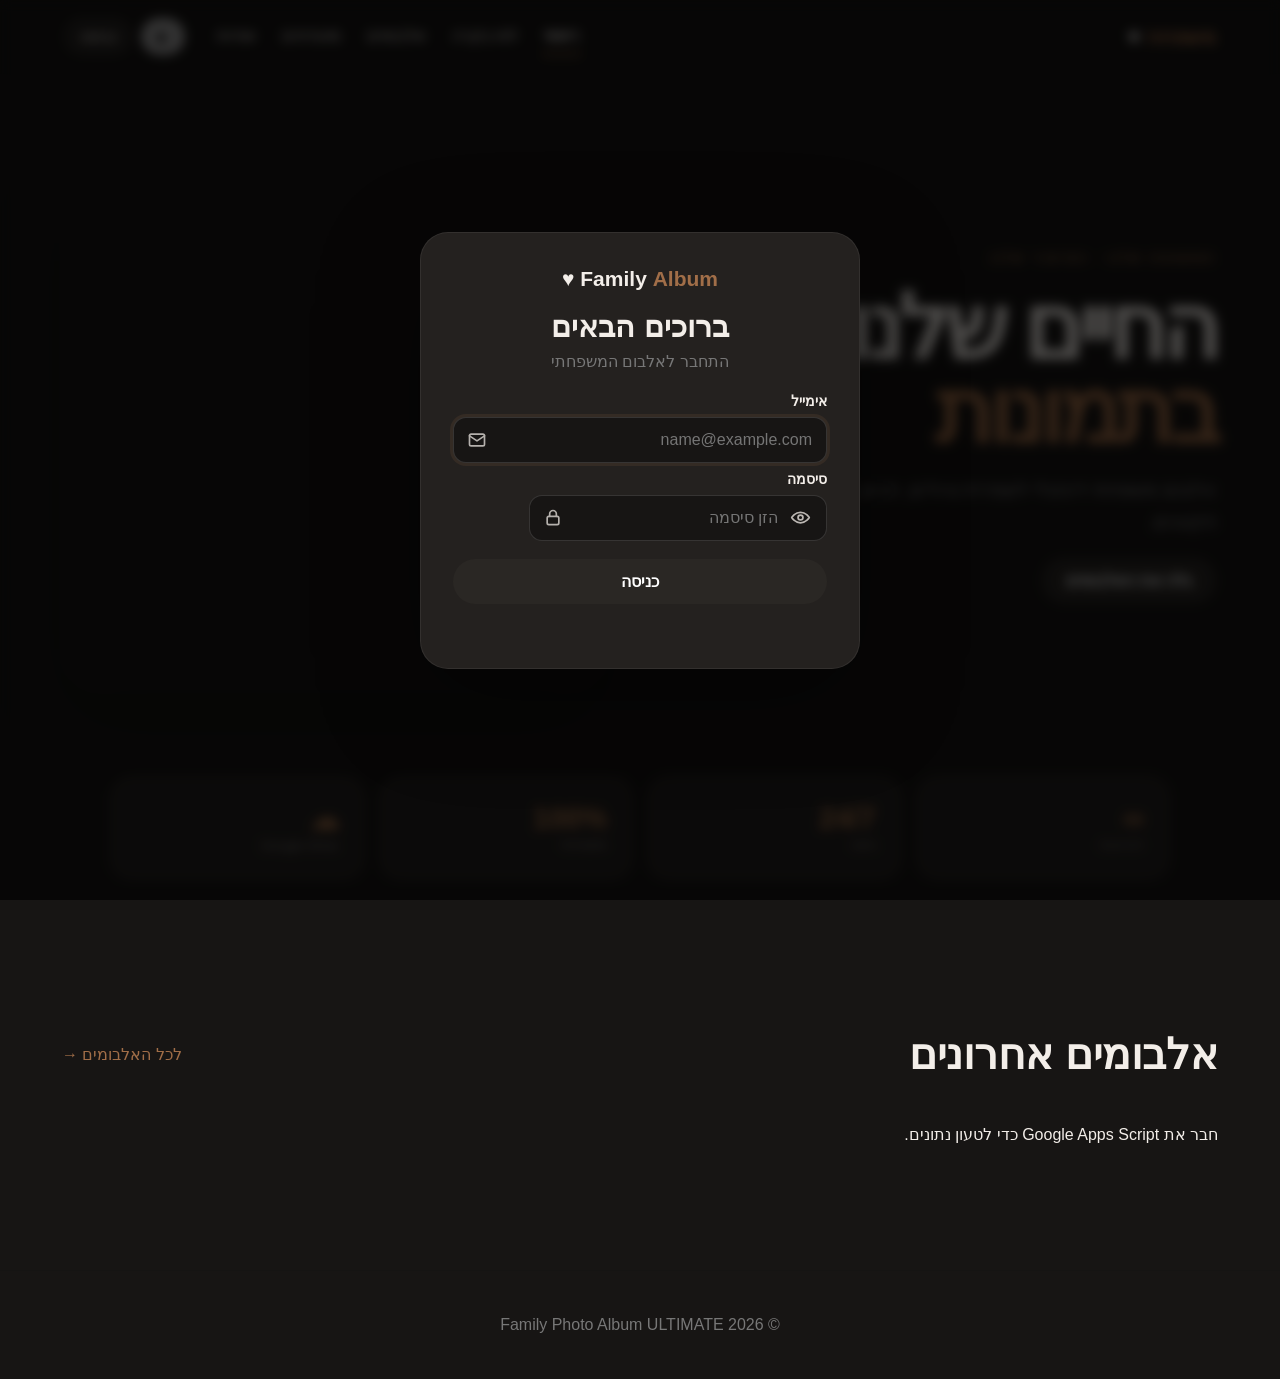
==== commit 39f398f6: "update" ====
--- a/about.html
+++ b/about.html
@@ -13,7 +13,7 @@
 </head>
 
 <body>
-    <header class="top"><a class="brand" href="index.html">Family <b>Album</b> ♥</a>
+    <header class="top"><a class="brand" href="index.html"><b>משפחה</b> ♥</a>
         <nav id="nav"></nav><button onclick="toggleTheme()">◐</button>
     </header>
     <main>
--- a/css/main.css
+++ b/css/main.css
@@ -826,6 +826,10 @@
         align-items: stretch
     }
 
+    .top {
+       margin-right: 30px;
+    }
+
     .photo-tools input,
     .photo-tools select,
     .photo-tools button {
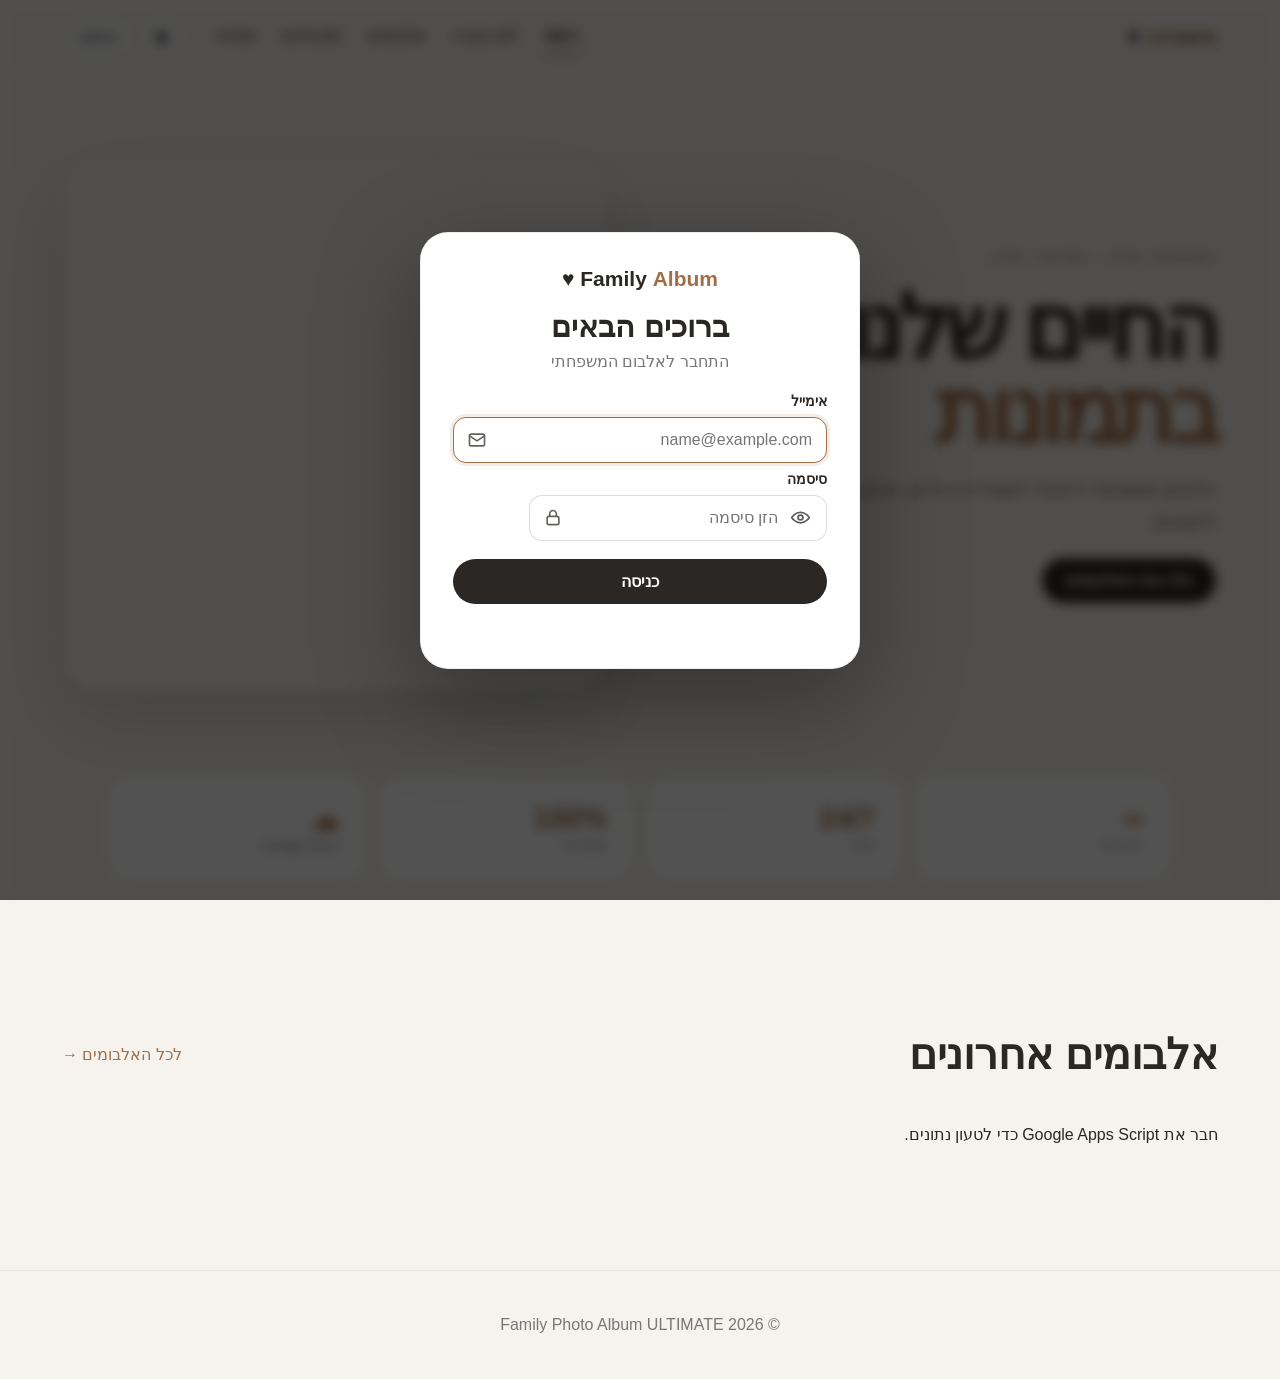
==== commit da8a6aea: "update" ====
(no text change in the page or its own stylesheets)
